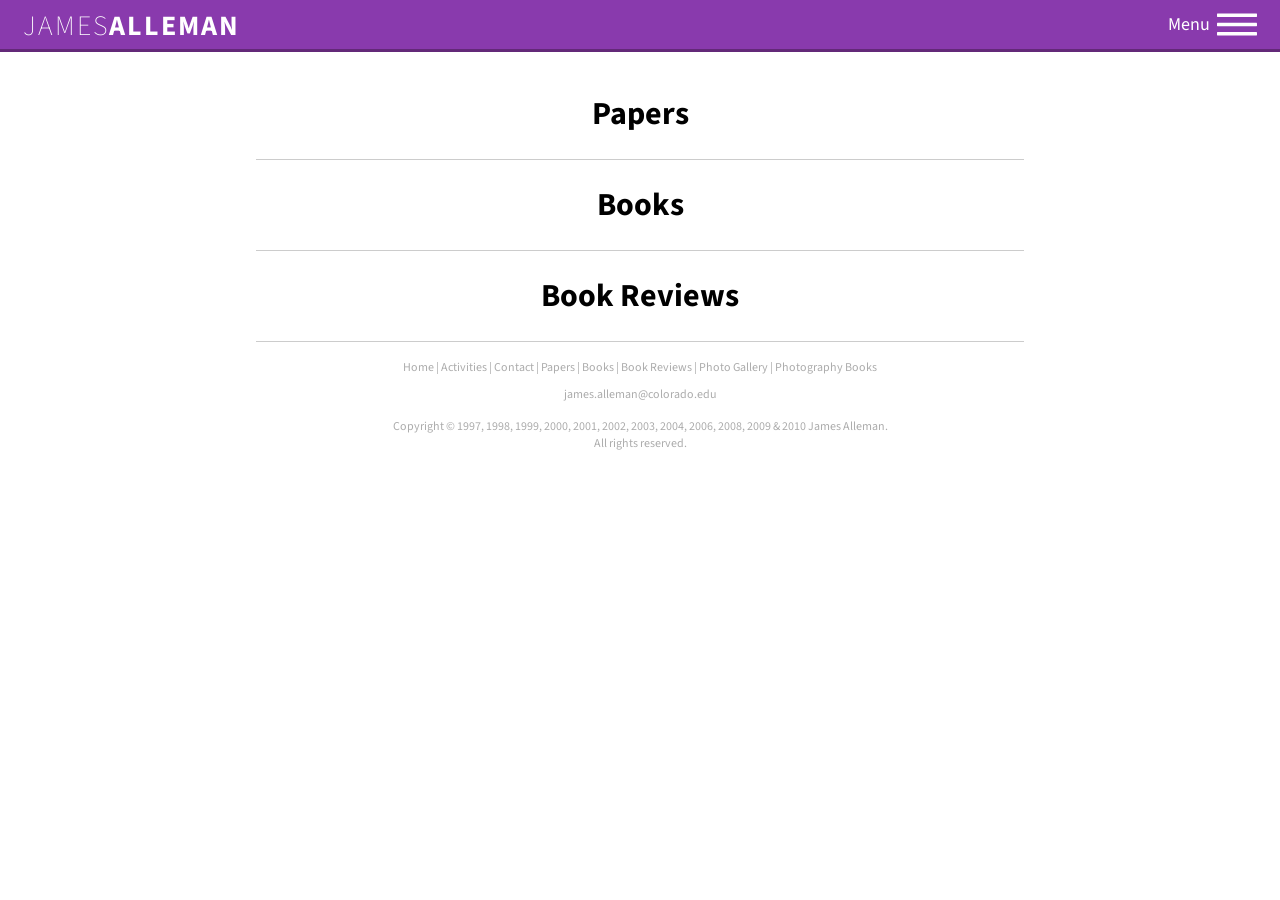
==== publications.html @ b85a3ab4 "add some responsive features" ====
<!DOCTYPE html>
<!--[if lt IE 7]>      <html class="no-js lt-ie9 lt-ie8 lt-ie7"> <![endif]-->
<!--[if IE 7]>         <html class="no-js lt-ie9 lt-ie8"> <![endif]-->
<!--[if IE 8]>         <html class="no-js lt-ie9"> <![endif]-->
<!--[if gt IE 8]><!--> <html class="no-js"> <!--<![endif]-->
  <head>
    <meta charset="utf-8">
    <meta http-equiv="X-UA-Compatible" content="IE=edge">
    <title>James Alleman</title>
    <meta name="description" content="">
    <meta name="viewport" content="width=device-width, initial-scale=1">

    <link href='http://fonts.googleapis.com/css?family=Source+Sans+Pro:400,200,700,300,300italic' rel='stylesheet' type='text/css'>

    <!-- <link rel="stylesheet" href="css/bootstrap.min.css"> -->
    <link rel="stylesheet" href="css/normalize.css">
    <link rel="stylesheet" href="css/pushy.css">
    <link rel="stylesheet" href="main.css">

    <script src="js/vendor/modernizr-2.6.2-respond-1.1.0.min.js"></script>
  </head>
  <body>
    <!-- START PUSHY NAV -->
    <nav class="pushy pushy-right">
      <ul>
        <li><a href="index.html">Home</a></li>
        <li><a href="index.html#activities">Activities</a></li>
        <li><a href="index.html#contact">Contact</a></li>
        <p class="pushy__title">Publications</p>
        <li><a href="publications.html">Papers</a></li>
        <li><a href="publications.html#books">Books</a></li>
        <li><a href="publications.html#book-reviews">Book Reviews</a></li>
        <p class="pushy__title">Photography</p>
        <li><a href="photography.html">Gallery</a></li>
        <li><a href="photography.html#photography-books">Books</a></li>
      </ul>
    </nav>
    <!-- Site Overlay -->
    <div class="site-overlay"></div>
    <!-- Main Content -->
    <div id="container">
      <!-- Menu Button -->
      <div class="menu-btn">
        <div id="menu-open">
          <span class="open-close"><img class="hamburger" src="img/hamburger.svg"></span><span class="menu-text">Menu</span>
        </div>
      </div>

      <a href="index.html">
        <div class="logo">James<span>Alleman</span></div>
      </a>
    <!-- END PUSHY NAV -->

      <!-- START MAIN CONTENT -->
      <main role="main">

        <h1>Papers</h1>

        <hr>
        <h1><a name="books">Books</a></h1>

        <hr>
        <h1><a name="book-reviews">Book Reviews</a></h1>

        <hr id="last-hr">

      </main>
      <!-- END MAIN CONTENT -->

      <footer>
        <hr id="footer-hr">
        <ul>
          <li><a href="index.html">Home</a></li>
          <li><a href="index.html#activities">Activities</a></li>
          <li><a href="index.html#contact">Contact</a></li>
          <li><a href="publications.html">Papers</a></li>
          <li><a href="publications.html#books">Books</a></li>
          <li><a href="publications.html#book-reviews">Book Reviews</a></li>
          <li><a href="photography.html">Photo Gallery</a></li>
          <li><a href="photography.html#photography-books">Photography Books</a></li>
        </ul>
        <a id="footer-email" href='ma&#105;&#108;&#116;&#111;&#58;j%61m&#37;65s%2E%&#54;1lle%&#54;Da&#110;&#64;%63o%6&#67;orad&#37;6F&#37;&#50;Eed&#117;'>j&#97;mes&#46;allem&#97;n&#64;&#99;&#111;l&#111;ra&#100;o&#46;ed&#117;</a>
        <p>Copyright © 1997, 1998, 1999, 2000, 2001, 2002, 2003, 2004, 2006, 2008, 2009 & 2010
        James Alleman.<br>All rights reserved.</p>
      </footer>

    </div>


    <script src="//ajax.googleapis.com/ajax/libs/jquery/1.10.2/jquery.min.js"></script>
    <script>window.jQuery || document.write('<script src="js/vendor/jquery-1.10.2.min.js"><\/script>')</script>

    <script src="js/vendor/bootstrap.min.js"></script>
    <script src="js/vendor/pushy.min.js"></script>


    <script src="js/main.js"></script>
  </body>
</html>
---- css/pushy.css ----
/*! Pushy - v0.9.2 - 2014-9-13
* Pushy is a responsive off-canvas navigation menu using CSS transforms & transitions.
* https://github.com/christophery/pushy/
* by Christopher Yee */

/* Menu Appearance */

.pushy{
    position: fixed;
    width: 200px;
    height: 100%;
    top: 0;
    right: 0;
    z-index: 9999;
    background: #333332;
    font-size: 0.9em;
    font-weight: bold;
    -webkit-box-shadow: inset 5px 0 3px -4px rgba(0, 0, 0, .7);
    -moz-box-shadow: inset 5px 0 3px -4px rgba(0, 0, 0, .7);
    box-shadow: inset 5px 0 3px -4px rgba(0, 0, 0, .7);
    overflow: auto;
    -webkit-overflow-scrolling: touch; /* enables momentum scrolling in iOS overflow elements */
}

.pushy a{
    display: block;
    color: #b3b3b1;
    padding: 15px 30px;
    border-bottom: 1px solid rgba(0, 0, 0, .1);
    border-top: 1px solid rgba(255, 255, 255, .1);
    text-decoration: none;
}

.pushy a:hover{
    background: #00b4ff;
    color: #FFF;
}

/* Menu Movement */

.pushy-right{
    -webkit-transform: translate3d(200px,0,0);
    -moz-transform: translate3d(200px,0,0);
    -ms-transform: translate3d(200px,0,0);
    -o-transform: translate3d(200px,0,0);
    transform: translate3d(200px,0,0);
}

.pushy-open{
    -webkit-transform: translate3d(0,0,0);
    -moz-transform: translate3d(0,0,0);
    -ms-transform: translate3d(0,0,0);
    -o-transform: translate3d(0,0,0);
    transform: translate3d(0,0,0);
}

.container-push, .push-push{
    -webkit-transform: translate3d(-200px,0,0);
    -moz-transform: translate3d(-200px,0,0);
    -ms-transform: translate3d(-200px,0,0);
    -o-transform: translate3d(-200px,0,0);
    transform: translate3d(-200px,0,0);
}

/* Menu Transitions */

.pushy, #container, .push{
    -webkit-transition: -webkit-transform .2s cubic-bezier(.16, .68, .43, .99);
    -moz-transition: -moz-transform .2s cubic-bezier(.16, .68, .43, .99);
    -o-transition: -o-transform .2s cubic-bezier(.16, .68, .43, .99);
    transition: transform .2s cubic-bezier(.16, .68, .43, .99);
}

/* Site Overlay */

.site-overlay{
    display: none;
}

.pushy-active .site-overlay{
    display: block;
    position: fixed;
    top: 0;
    right: 0;
    bottom: 0;
    left: 0;
    z-index: 9998;
    background-color: rgba(0,0,0,0.5);
    -webkit-animation: fade 500ms;
    -moz-animation: fade 500ms;
    -o-animation: fade 500ms;
    animation: fade 500ms;
}

@keyframes fade{
    0%   { opacity: 0; }
    100% { opacity: 1; }
}

@-moz-keyframes fade{
    0%   { opacity: 0; }
    100% { opacity: 1; }
}

@-webkit-keyframes fade{
    0%   { opacity: 0; }
    100% { opacity: 1; }
}

@-o-keyframes fade{
    0%   { opacity: 0; }
    100% { opacity: 1; }
}

/* Example Media Query */

@media screen and (max-width: 768px){
    .pushy{
        font-size: 1.0em;
    }
}
---- main.css ----
html, body {
  overflow-x: hidden;
  height: 100%;
  padding: 0;
  margin: 0;
  font-family: 'Source Sans Pro', sans-serif;
}
main {
  padding-top: 70px;
}

/*===============NAVIGATION START*/

.slideout-menu {
  position: fixed;
  left: 0;
  top: 0;
  bottom: 0;
  right: 0;
  z-index: 0;
  width: 256px;
  overflow-y: auto;
  -webkit-overflow-scrolling: touch;
  display: none;
}

.slideout-panel {
  position: relative;
  z-index: 1;
}

.slideout-open,
.slideout-open body,
.slideout-open .slideout-panel {
  overflow: hidden;
}

.slideout-open .slideout-menu {
  display: block;
}

.hamburger {
  top: 0;
  right: 0;
  float: right;
  padding: 10px 20px;
  width: 40px;
  cursor: pointer;
  margin: 3px;
}

.pushy__title {
  color: #5d5d5d;
  font-weight: 400;
}

.pushy {
  background: #fff;
}

.pushy a {
  color: #000;
  font-weight: 400;
}

.pushy a:hover {
  background: #8330a9;
}

.menu-btn {
  width: 100%;
  opacity: 0.95;
  position: fixed;
  color: white;
  font-size: 18px;
  /* opacity: 0.9; */
  border-bottom: 3px solid #5B1E71;
  background: #8330a9;
  z-index: 999999;
}

.menu-text {
  right: 0;
  display: inline-block;
  position: fixed;
  cursor: pointer;
  margin: 12px 70px 0 0;
}

.logo {
  position: fixed;
  left: 0;
  color: white;
  font-size: 28px;
  letter-spacing: 2px;
  margin: 6px 17px 0px 23px;
  z-index: 9999999;
  font-weight: 200;
  text-transform: uppercase;
}

.logo span {
  font-weight: 700;
}

#menu-open:hover {
  opacity: 0.8;
}

/*===============NAVIGATION END*/

/*===============MAIN CONTENT START*/
main {
  width: 100%;
  margin: auto;
}
main p {
  font-weight: 300;
  font-size: 16px;
  padding: 0 20px;
}
main a {
  text-decoration: none;
  color: #8330a9;
  font-weight: 400;
}
main a:hover {
  text-decoration: underline;
}
#alleman-sketch {
  display: block;
  margin: auto;
  padding: 30px 0px 30px 0px;
}

h1 {
  text-align: center;
}

h1 a {
  text-decoration: none;
  color: #000;
  font-weight: 700;
}
h1 a:hover {
  text-decoration: none;
  color: #000;
}

main ul#home-links {
  list-style-type: none;
  padding: 0;
  text-align: center;
}

main ul#home-links li {
  display: inline-block;
  color: #8330a9;
  font-weight: 300;
  font-size: 14px;
  padding: 10px 0;
}

main ul#home-links li a {
  text-decoration: none;
}

main ul#home-links li a:hover {
  text-decoration: underline;
}

#image-links {
  display: none;
}

main #hr2 {
  display: none;
}

main #last-hr {
  display: none;
}

ul#activities-list {
  list-style-type: none;
  text-align: center;
  padding: 0;
}

ul#contact-list {
  list-style-type: none;
  text-align: center;
  padding: 0;
}

/*===============MAIN CONTENT END*/

/*===============FOOTER START*/
footer {

  /*background-color: #E4E4E4;*/
  width: 100%;
}

footer p {
  font-size: 12px;
  color: #acacac;
  padding: 15px;
  margin: 0;
  text-align: center;
}

hr {
  display: block; height: 1px;
  border: 0;
  border-top: 1px solid #ccc;
  margin: 1em 0;
  padding: 0;
}

footer ul {
  list-style-type: none;
  margin: auto;
  text-align: center;
  padding: 0;
  font-size: 12px;
}
footer ul li {
  display: block;

}
footer a {
  font-size: 12px;
  text-decoration: none;
  color: #acacac;
}
footer a:hover {
  text-decoration: underline;
  color: #000;
}

footer a#footer-email {
  display: block;
  text-align: center;
  padding-top: 10px;
}
/*===============FOOTER END*/





/*===============MEDIA QUERIES*/
@media screen and (min-width: 650px) {
  main {
    width: 75%;
  }
  hr#last-hr {
    display: block;
  }
  hr#footer-hr {
    display: none;
  }
  footer ul li {
    display: inline-block;
  }
  footer ul li::after {
    content: " | ";
    color: #acacac;
  }
  footer ul li:last-child::after {
    content: none;
  }

}

@media screen and (min-width: 750px) {
  /*SADIE HOVER EFFECT*/
  main #hr2 {
    display: block;
  }
  #image-links {
    width: 100%;
    display: inline-block;
    position: relative;
    z-index: 1;
    /* margin: auto; */
    text-align: center;
  }
  /*#image-links img {
    opacity: 0.4;
  }
  #image-links img:hover {
    opacity: 1;
  }*/
  #image-links figure {
    position: relative;
    display: inline-block;
    /* float: left; */
    overflow: hidden;
    text-align: center;
    margin: 15px 1%;
    /* min-width: 320px; */
    /* max-width: 350px; */
    max-height: 350px;
    width: 30%;
    height: 300px;
    /* background: #3085a3; */
    text-align: center;
    cursor: pointer;
    z-index: 1;
  }


  figure.effect-sadie figcaption::before {
    position: absolute;
    top: 0;
    left: 0;
    width: 100%;
    height: 100%;
    background: linear-gradient(to bottom, rgba(72,76,97,0) 0%, rgba(91, 30, 113, 1) 120%);
    content: '';
    opacity: 0;
    transform: translate3d(0,50%,0);
  }

  figure.effect-sadie h2 {
    position: absolute;
    top: 50%;
    left: 0;
    width: 100%;
    color: #484c61;
    transition: transform 0.35s, color 0.35s;
    transform: translate3d(0,-50%,0);
  }

  figure.effect-sadie figcaption::before,
  figure.effect-sadie p {
    transition: opacity 0.35s, transform 0.35s;
  }

  figure.effect-sadie p {
    position: absolute;
    bottom: 0;
    left: 0;
    padding-bottom: 20px;
    text-align: center;
    width: 100%;
    opacity: 0;
    transform: translate3d(0,10px,0);
  }

  figure.effect-sadie:hover h2 {
    color: #fff;
    transform: translate3d(0,-50%,0) translate3d(0,-40px,0);
  }

  figure.effect-sadie:hover figcaption::before ,
  figure.effect-sadie:hover p {
    opacity: 1;
    transform: translate3d(0,0,0);
  }
}

@media screen and (min-width: 850px) {
  main {
    width: 65%;
  }
}

@media screen and (min-width: 1000px) {
  main {
    width: 60%;
  }
}

@media screen and (max-width: 800px) {
  .menu-text {
    display: none;
  }
}
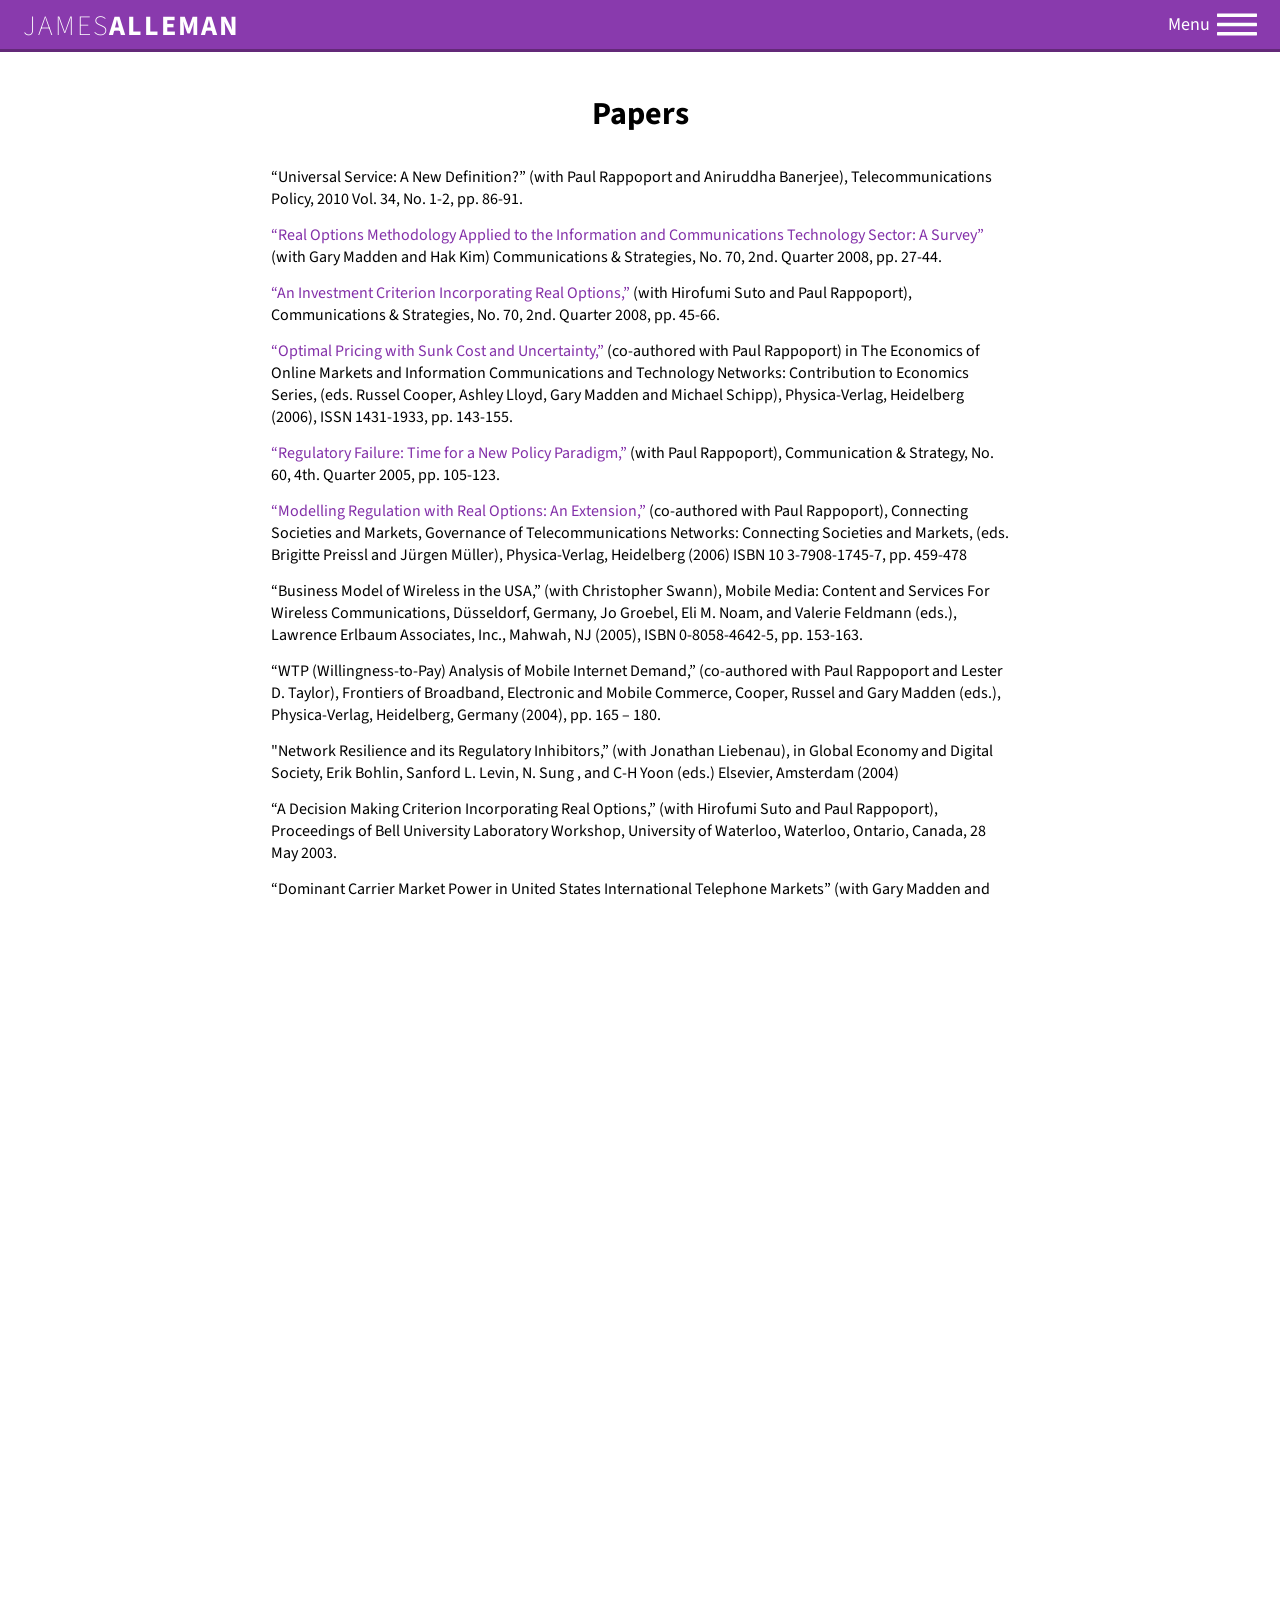
==== commit 2d505190: "add to 'papers' section" ====
--- a/publications.html
+++ b/publications.html
@@ -54,7 +54,53 @@
       <!-- START MAIN CONTENT -->
       <main role="main">
 
+        <!-- papers -->
         <h1>Papers</h1>
+        <ul class="publications-content">
+          <li>“Universal Service: A New Definition?” (with Paul Rappoport and Aniruddha Banerjee), Telecommunications Policy, 2010 Vol. 34, No. 1-2, pp.  86-91.</li>
+
+          <li><a href="http://papers.ssrn.com/sol3/papers.cfm?abstract_id=1354094" target="_blank">“Real Options Methodology Applied to the Information and Communications Technology Sector: A Survey”</a> (with Gary Madden and Hak Kim) Communications & Strategies, No. 70, 2nd. Quarter 2008, pp. 27-44.</li>
+
+          <li><a href="http://papers.ssrn.com/sol3/papers.cfm?abstract_id=1354570" target="_blank">“An Investment Criterion Incorporating Real Options,”</a> (with Hirofumi Suto and Paul Rappoport), Communications & Strategies, No. 70, 2nd. Quarter 2008, pp. 45-66.</li>
+
+          <li><a href="img/optimal-pricing.pdf" target="_blank">“Optimal Pricing with Sunk Cost and Uncertainty,”</a> (co-authored with Paul Rappoport) in The Economics of Online Markets and Information Communications and Technology Networks:  Contribution to Economics Series, (eds. Russel Cooper, Ashley Lloyd, Gary Madden and Michael Schipp), Physica-Verlag, Heidelberg (2006), ISSN 1431-1933, pp. 143-155.</li>
+
+          <li><a href="img/regulatory-failure.pdf" target="_blank">“Regulatory Failure: Time for a New Policy Paradigm,”</a> (with Paul Rappoport), Communication & Strategy, No.  60, 4th.  Quarter 2005, pp.  105-123.</li>
+
+          <li><a href="http://link.springer.com/chapter/10.1007%2F3-7908-1746-5_24" target="_blank">“Modelling Regulation with Real Options:  An Extension,”</a> (co-authored with Paul Rappoport), Connecting Societies and Markets, Governance of Telecommunications Networks:  Connecting Societies and Markets, (eds. Brigitte Preissl and Jürgen Müller), Physica-Verlag, Heidelberg (2006) ISBN 10 3-7908-1745-7, pp. 459-478</li>
+
+          <li>“Business Model of Wireless in the USA,” (with Christopher Swann), Mobile Media: Content and Services For Wireless Communications, Düsseldorf, Germany, Jo Groebel, Eli M. Noam, and Valerie Feldmann (eds.), Lawrence Erlbaum Associates, Inc., Mahwah, NJ (2005), ISBN 0-8058-4642-5, pp. 153-163.</li>
+
+          <li>“WTP (Willingness-to-Pay) Analysis of Mobile Internet Demand,” (co-authored with Paul Rappoport and Lester D.  Taylor), Frontiers of Broadband, Electronic and Mobile Commerce, Cooper, Russel and Gary Madden (eds.), Physica-Verlag, Heidelberg, Germany (2004), pp.  165 – 180.</li>
+
+          <li>"Network Resilience and its Regulatory Inhibitors,” (with Jonathan Liebenau), in Global Economy and Digital Society, Erik Bohlin, Sanford L.  Levin, N.  Sung , and C-H Yoon (eds.) Elsevier, Amsterdam (2004)</li>
+
+          <li>“A Decision Making Criterion Incorporating Real Options,” (with Hirofumi Suto and Paul Rappoport), Proceedings of Bell University Laboratory Workshop, University of Waterloo, Waterloo, Ontario, Canada, 28 May 2003.</li>
+
+          <li>“Dominant Carrier Market Power in United States International Telephone Markets” (with Gary Madden and Scott Savage), Applied Economics, volume 35, April 2003, pp.  665-73.</li>
+
+         <li>“The Internet and the Demand for News:  Macro- and Microevidence,” (with Paul Rappoport) Crisis Communications: Lesson from September 11, A.  Michael Noll (ed.), Rowman & Littlefield Publishers, Inc., New York (2004), pp.  151-166.</li>
+
+          <li><a href="img/Modelling_Regulatory_Distortions_with_Real_Options.pdf" target="_blank">Modelling Regulatory Distortions with Real Options</a><br>Engineering Economics, Vol.  47, no.4, December 2002.</li>
+
+          <li>Real Options, Real Opportunities , 90-Day Plan , Financial Plan , Optimize, January 2002.</li>
+
+          <li><a href="img/Sprint--GTE's_Lost_Opportunity.pdf" target="_blank">Sprint -- GTE's Lost Opportunity</a> , The International Handbook of Telecommunications Economics Volume III , Madden, Gary (ed.), Edward Elgar Publishers, Cheltenham, UK 2002.</li>
+
+          <li><a href="img/Forecasting_the_Demand_for_Internet_Services.pdf" target="_blank">Forecasting the Demand for Internet Services</a> , The International Handbook of Telecommunications Economics Volume II , Madden, Gary (ed.), Edward Elgar Publishers, Cheltenham, UK 2002</li>
+
+          <li><a href="img/Universal_Service__A_Policy_Survey_Review_and_Critique.pdf" target="_blank">Universal Service: A Policy Survey, Review and Critique</a>, The International Handbook of Telecommunications Economics Volume I, Madden, Gary (ed.), Edward Elgar Publishers, Cheltenham, UK 2002.</li>
+
+          <li><a href="img/A_New_View_of_Telecommunications_Economics_Telecommunications_Policy.pdf" target="_blank">A New View of Telecommunications Economics</a>, Telecommunications Policy, January 2002.</li>
+
+          <li><a href="img/Trade_Imbalance_in_International_Message_Telephone_Service.pdf" target="_blank">Trade Imbalances in International Message Telephone Service</a>, Applied Economics, 2000.</li>
+
+          <li><a href="img/Poverty_of_Cost_Models.pdf" target="_blank">Poverty of Cost Models</a>, the Wealth of Real Options (In The New Investment Theory of Real Options and its Implications for Telecommunications Economics). Regulatory Economics Series, Kluwer Academic Publishers (1999). Alleman and Noam (eds.)</li>
+
+          <li><a href="img/Universal_Service_The_Poverty_of_Policy.pdf" target="_blank">Universal Service: The Poverty of Policy</a>, University of Colorado Law Review, volume 71, number 4, fall 2000.</li>
+
+          <li><a href="img/International_Settlements.pdf" target="_blank">International Settlements: An Analysis of Rates</a> (Communications & Strategies , Issue 30, IDATE, Montpellier, France 2nd.  Quarter, 1998.)</li>
+        </ul>
 
         <hr>
         <h1><a name="books">Books</a></h1>
--- a/main.css
+++ b/main.css
@@ -147,6 +147,7 @@
   color: #000;
 }
 
+
 main ul#home-links {
   list-style-type: none;
   padding: 0;
@@ -187,6 +188,10 @@
   padding: 0;
 }
 
+ul#activities-list li{
+  padding: 7px 0;
+}
+
 ul#contact-list {
   list-style-type: none;
   text-align: center;
@@ -194,6 +199,19 @@
 }
 
 /*===============MAIN CONTENT END*/
+
+/*===============PUBLICATIONS START*/
+
+.publications-content {
+  padding: 0 15px;
+  list-style-type: none;
+}
+
+.publications-content li {
+  padding: 7px 0;
+}
+
+/*===============PUBLICATIONS END*/
 
 /*===============FOOTER START*/
 footer {
@@ -245,7 +263,6 @@
   padding-top: 10px;
 }
 /*===============FOOTER END*/
-
 
 
 
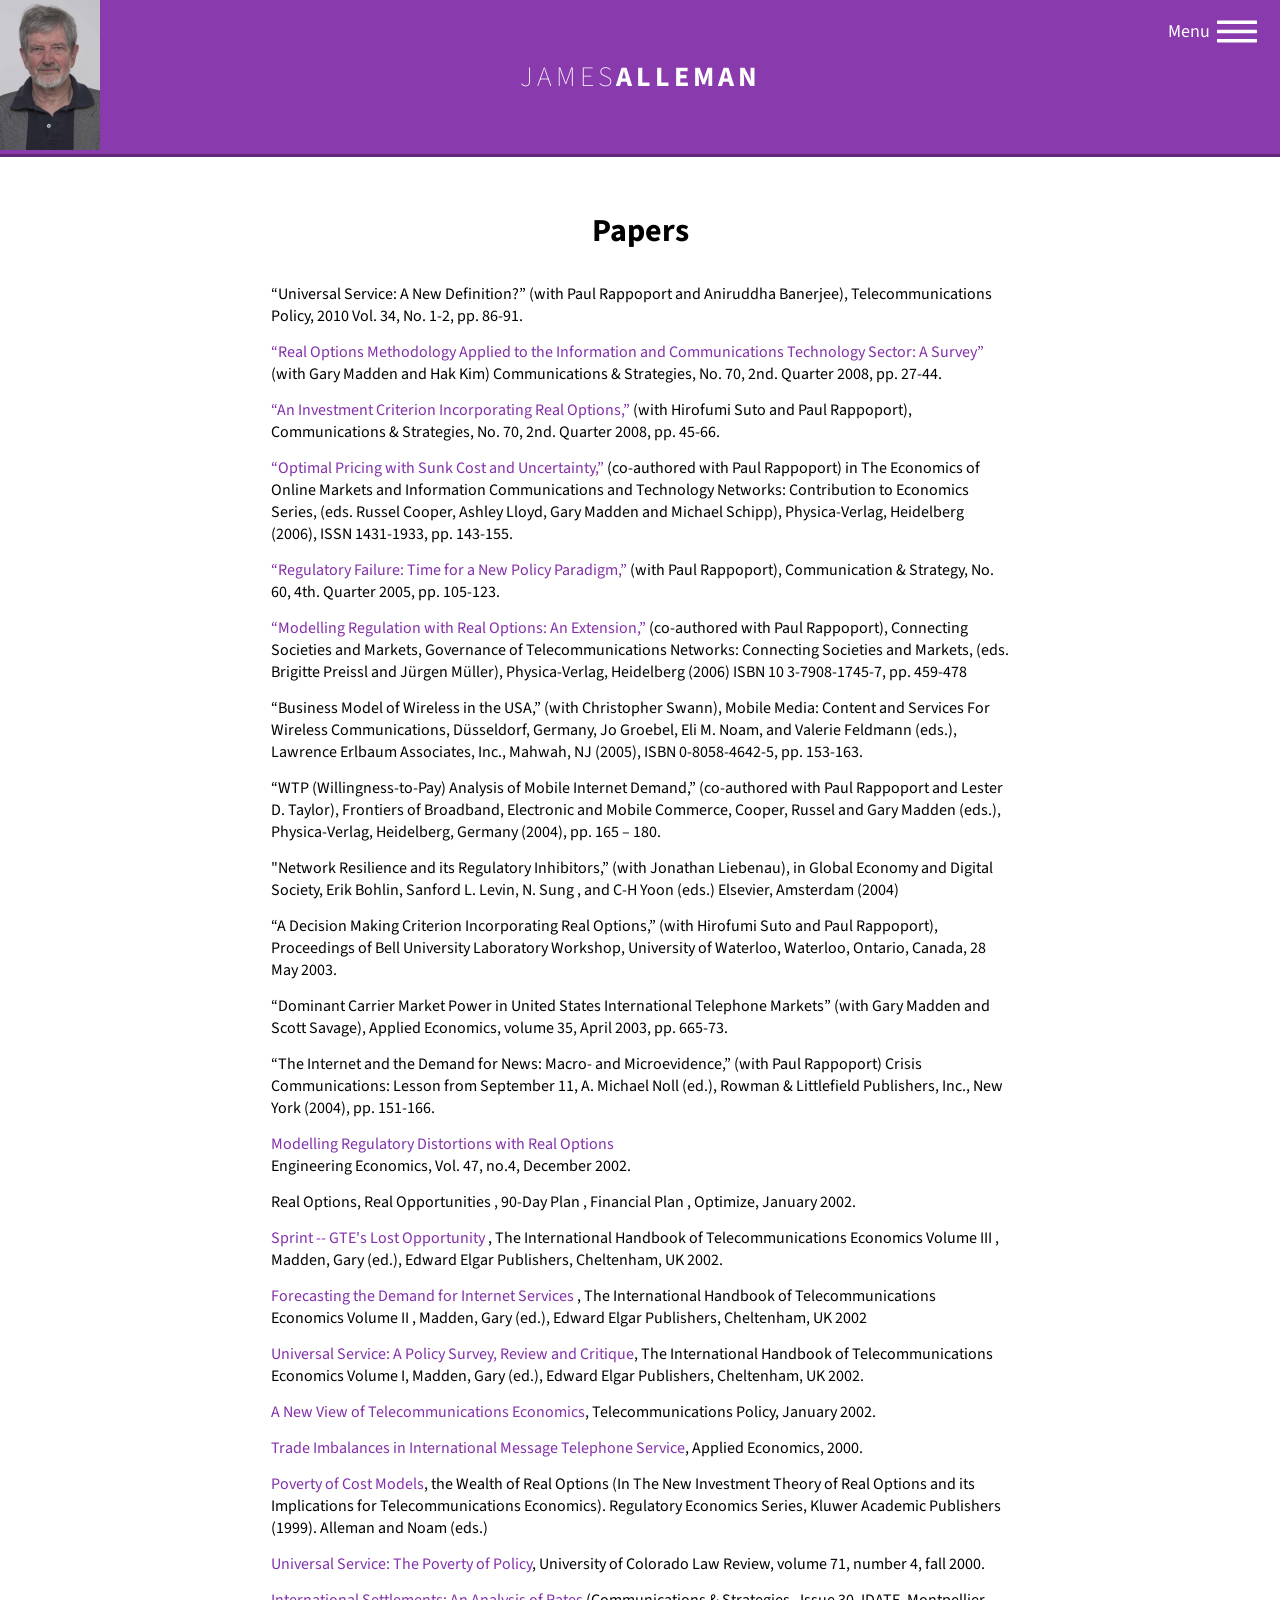
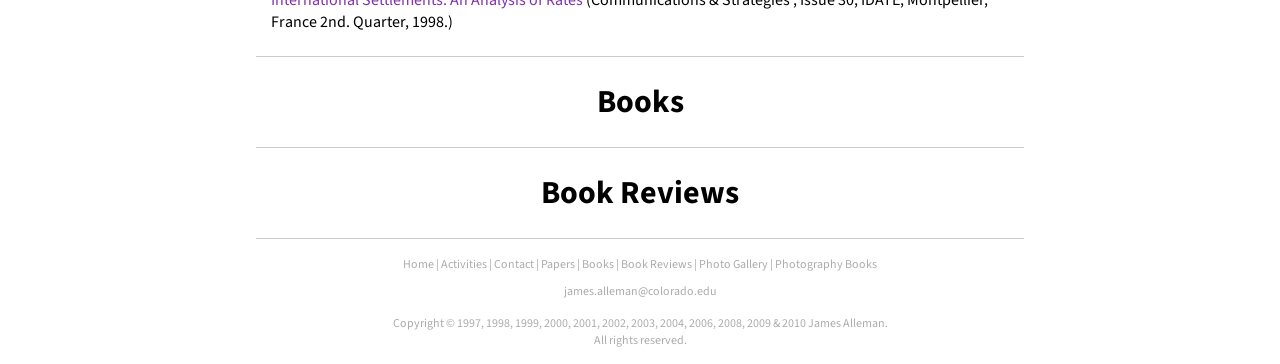
==== commit 613054fe: "add new picture to nav bar and make responsive" ====
--- a/publications.html
+++ b/publications.html
@@ -41,14 +41,17 @@
     <div id="container">
       <!-- Menu Button -->
       <div class="menu-btn">
+
+        <img id="alleman" src="img/j-a.jpg" alt="James Alleman">
+
+        <a href="index.html">
+          <div class="logo">James<span>Alleman</span></div>
+        </a>
+
         <div id="menu-open">
           <span class="open-close"><img class="hamburger" src="img/hamburger.svg"></span><span class="menu-text">Menu</span>
         </div>
       </div>
-
-      <a href="index.html">
-        <div class="logo">James<span>Alleman</span></div>
-      </a>
     <!-- END PUSHY NAV -->
 
       <!-- START MAIN CONTENT -->
--- a/css/pushy.css
+++ b/css/pushy.css
@@ -18,7 +18,8 @@
     -webkit-box-shadow: inset 5px 0 3px -4px rgba(0, 0, 0, .7);
     -moz-box-shadow: inset 5px 0 3px -4px rgba(0, 0, 0, .7);
     box-shadow: inset 5px 0 3px -4px rgba(0, 0, 0, .7);
-    overflow: auto;
+    overflow: scroll-x;
+    overflow-x: scroll;
     -webkit-overflow-scrolling: touch; /* enables momentum scrolling in iOS overflow elements */
 }
 
--- a/main.css
+++ b/main.css
@@ -1,15 +1,16 @@
-html, body {
-  overflow-x: hidden;
-  height: 100%;
+body {
   padding: 0;
   margin: 0;
   font-family: 'Source Sans Pro', sans-serif;
 }
 main {
-  padding-top: 70px;
+  padding-top: 30px;
 }
 
 /*===============NAVIGATION START*/
+a {
+  text-decoration: none;
+}
 
 .slideout-menu {
   position: fixed;
@@ -70,7 +71,7 @@
 .menu-btn {
   width: 100%;
   opacity: 0.95;
-  position: fixed;
+  /* position: fixed; */
   color: white;
   font-size: 18px;
   /* opacity: 0.9; */
@@ -82,25 +83,39 @@
 .menu-text {
   right: 0;
   display: inline-block;
-  position: fixed;
+  position: absolute;
   cursor: pointer;
   margin: 12px 70px 0 0;
 }
 
 .logo {
-  position: fixed;
-  left: 0;
+  /*position: fixed; */
+  /* left: 0; */
   color: white;
   font-size: 28px;
-  letter-spacing: 2px;
-  margin: 6px 17px 0px 23px;
+  letter-spacing: 4px;
+  /* margin: 6px 17px 0px 23px; */
   z-index: 9999999;
   font-weight: 200;
   text-transform: uppercase;
+  text-align: center;
+  padding: 57px 0;
+  /* text-decoration: none; */
+  /* border-bottom: none; */
 }
 
 .logo span {
   font-weight: 700;
+}
+
+#menu-open {
+  position: absolute;
+  top: 0;
+  right: 0;
+  margin-top: 7px;
+  /* z-index: 99999999999999999; */
+  /* display: block; */
+  /* width: 190px; */
 }
 
 #menu-open:hover {
@@ -116,7 +131,7 @@
 }
 main p {
   font-weight: 300;
-  font-size: 16px;
+  font-size: 18px;
   padding: 0 20px;
 }
 main a {
@@ -131,6 +146,15 @@
   display: block;
   margin: auto;
   padding: 30px 0px 30px 0px;
+}
+
+#alleman {
+  display: block;
+  position: absolute;
+  width: 99.5px;
+  /* padding: 22px 22px 30px 25px; */
+  left: 0;
+  /* border-radius: 7px; */
 }
 
 h1 {
@@ -262,12 +286,30 @@
   text-align: center;
   padding-top: 10px;
 }
+
+#counter {
+  text-align: center;
+  padding: 7px;
+  margin: auto;
+}
 /*===============FOOTER END*/
 
 
 
 
 /*===============MEDIA QUERIES*/
+@media screen and (max-width: 600px) {
+  #alleman {
+    width: 69px;
+  }
+  .logo {
+    padding: 34px 0;
+  }
+  #menu-open {
+    margin-top: 29px;
+  }
+}
+
 @media screen and (min-width: 650px) {
   main {
     width: 75%;
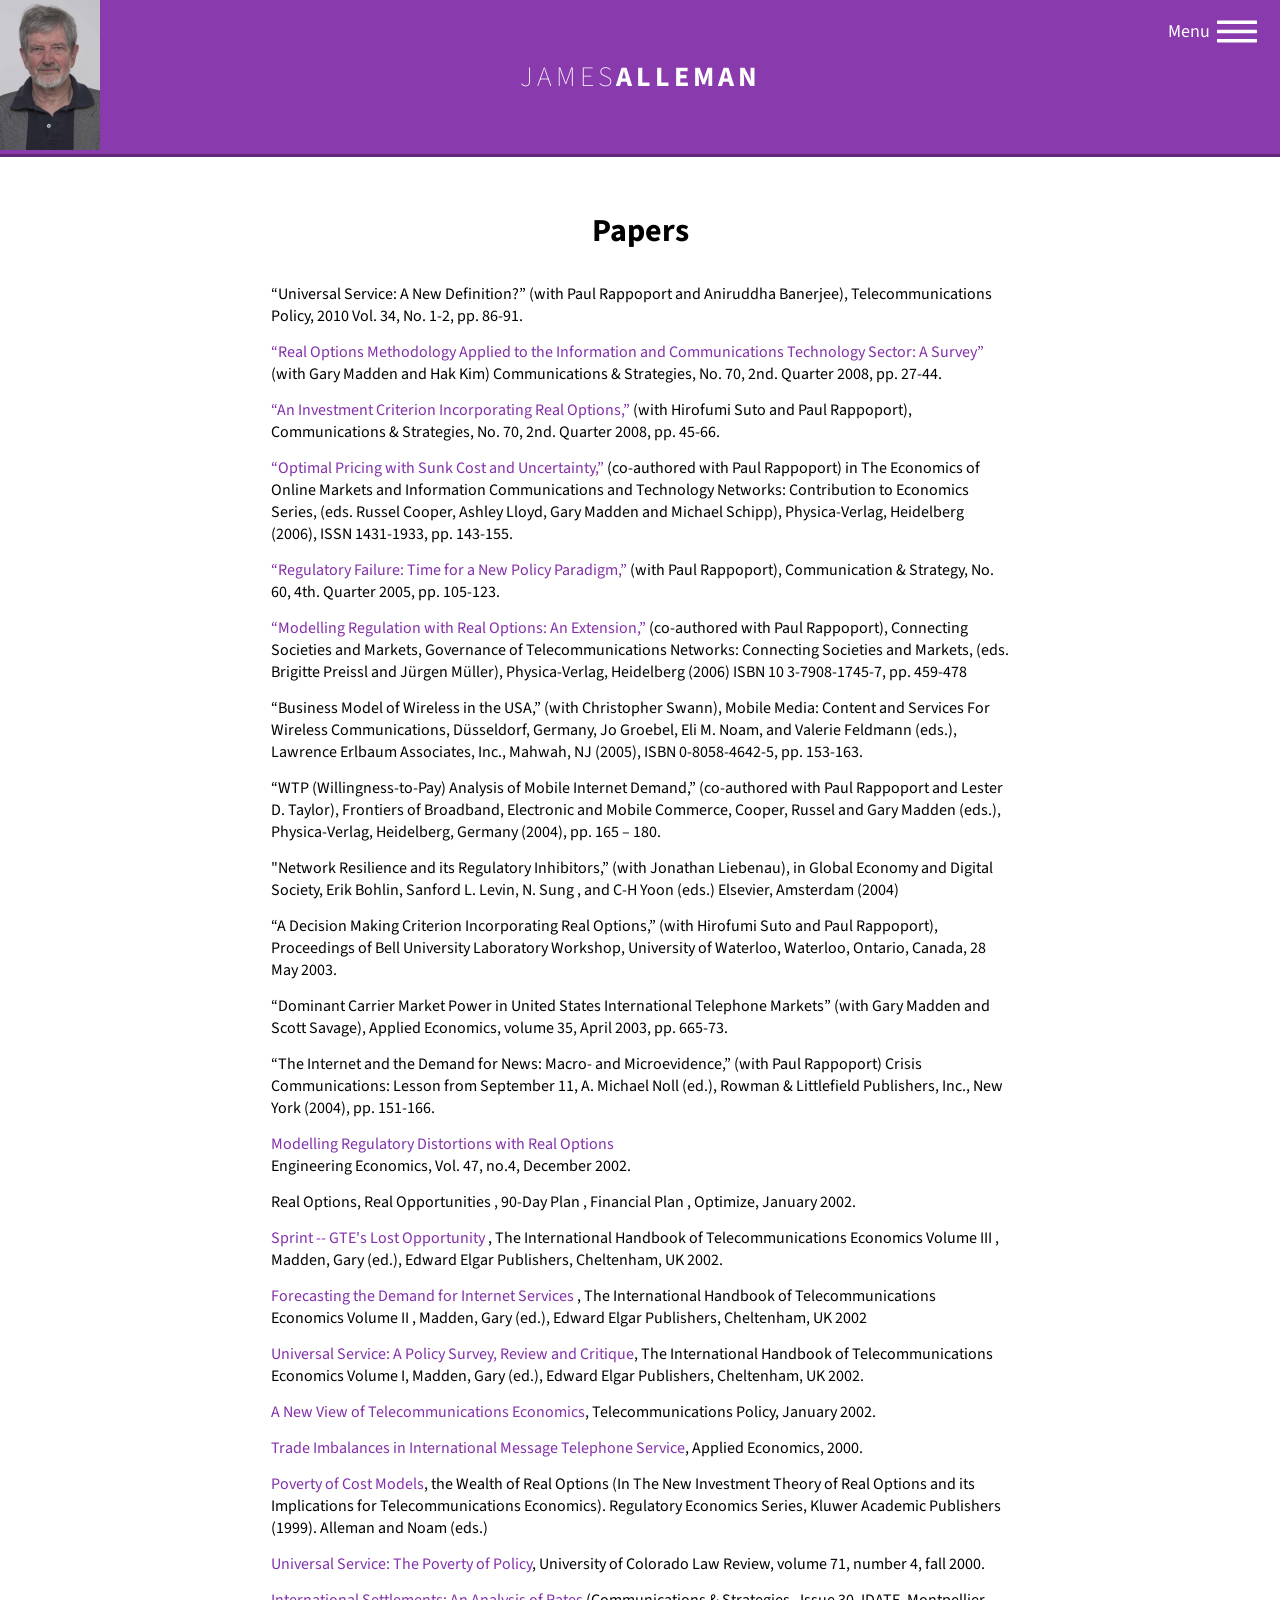
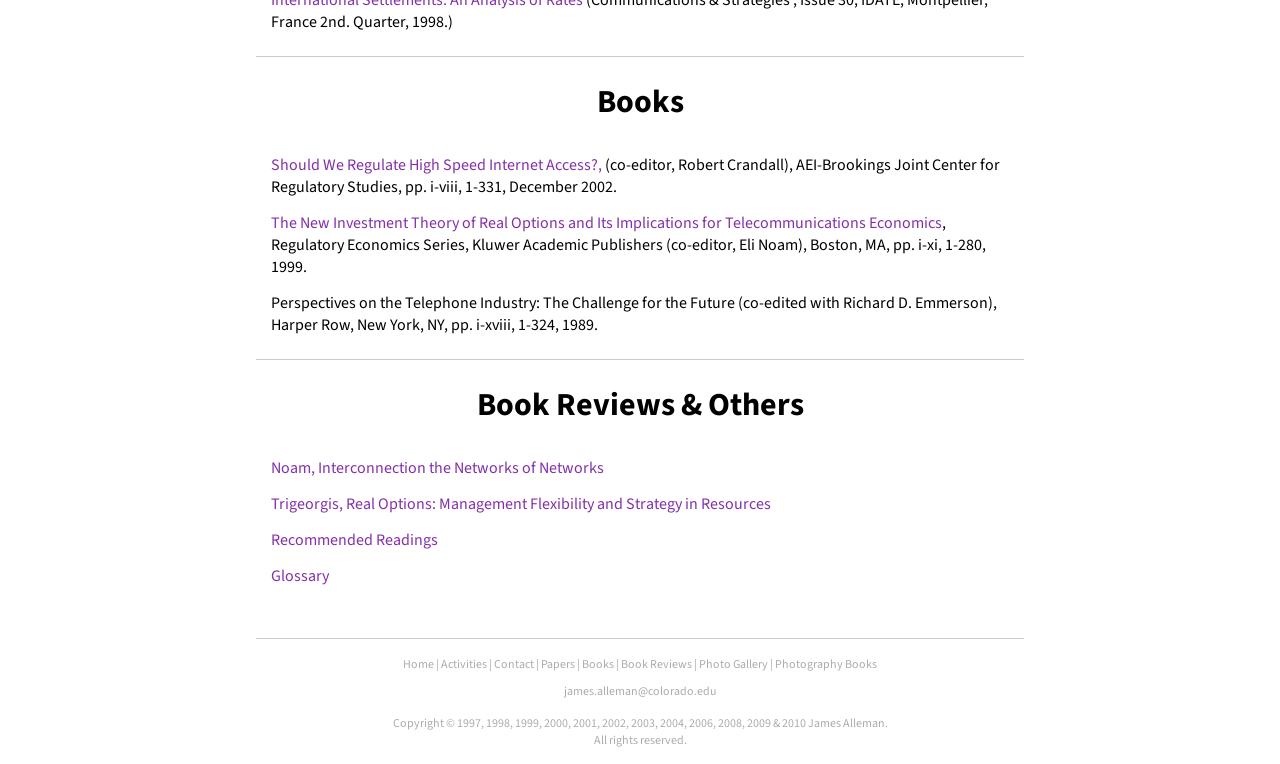
==== commit dc1fed8d: "add books and book reviews section" ====
--- a/publications.html
+++ b/publications.html
@@ -107,9 +107,22 @@
 
         <hr>
         <h1><a name="books">Books</a></h1>
+        <ul class="publications-content">
+          <li><a href="http://www.aei.org/publication/broadband-should-we-regulate-high-speed-internet-access/" target="_blank">Should We Regulate High Speed Internet Access?,</a> (co-editor, Robert Crandall), AEI-Brookings Joint Center for Regulatory Studies, pp. i-viii, 1-331, December 2002.</li>
+          <li><a href="http://link.springer.com/book/10.1007%2Fb102437" target="_blank">The New Investment Theory of Real Options and Its Implications for Telecommunications Economics</a>, Regulatory Economics Series, Kluwer Academic Publishers (co-editor, Eli Noam), Boston, MA, pp. i-xi, 1-280, 1999.</li>
+          <li>Perspectives on the Telephone Industry: The Challenge for the Future (co-edited with Richard D.  Emmerson), Harper Row, New York, NY, pp.  i-xviii, 1-324, 1989.</li>
+        </ul>
 
         <hr>
-        <h1><a name="book-reviews">Book Reviews</a></h1>
+        <h1><a name="book-reviews">Book Reviews & Others</a></h1>
+        <ul class="publications-content">
+          <li><a href="img/Interconnecting the Network of Networks-review.pdf" target="_blank">Noam, Interconnection the Networks of Networks</a></li>
+          <li><a href="img/real-options-review.pdf" target="_blank">Trigeorgis, Real Options: Management Flexibility and Strategy in Resources</a></li>
+          <li><a href="img/readings.jpg" target="_blank">Recommended Readings</a></li>
+          <li><a href="glossary.html" target="_blank">Glossary</a></li>
+          <li><a href="#" target="_blank"></a></li>
+          <li><a href="#" target="_blank"></a></li>
+        </ul>
 
         <hr id="last-hr">
 
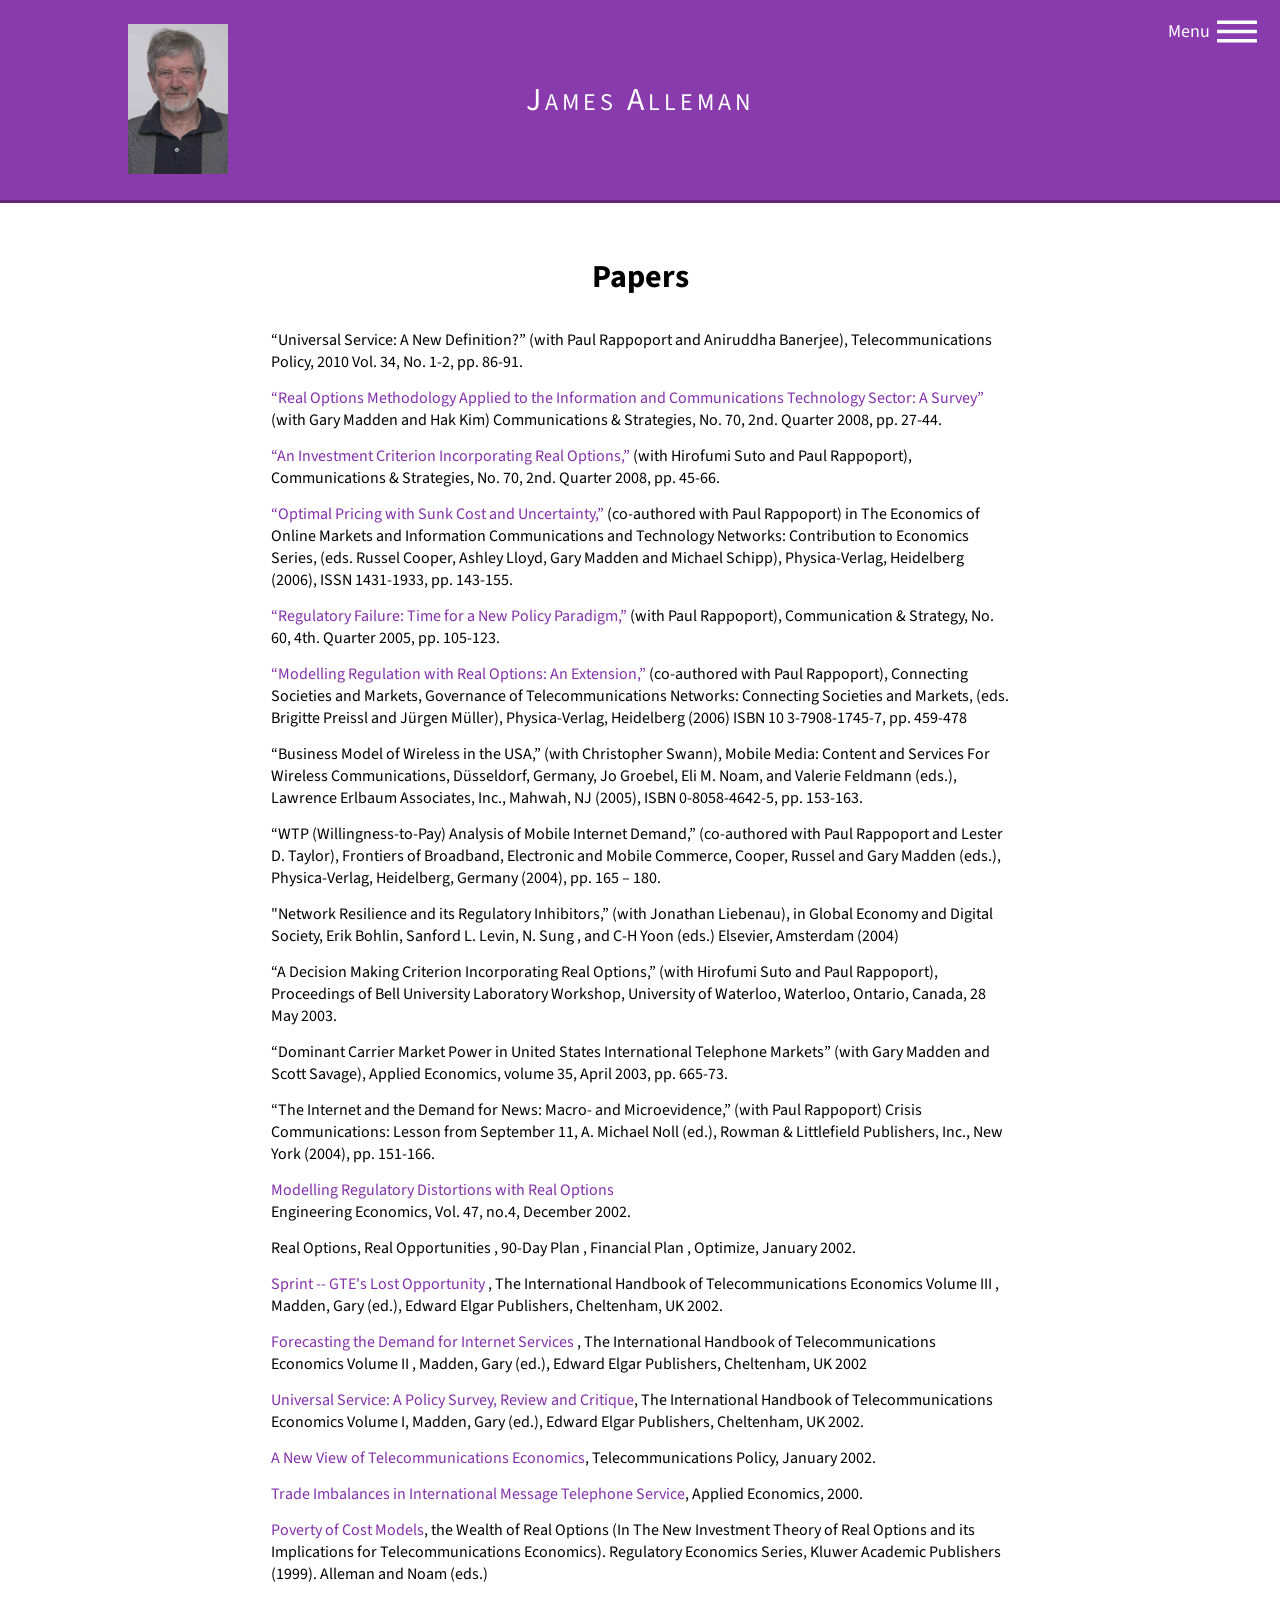
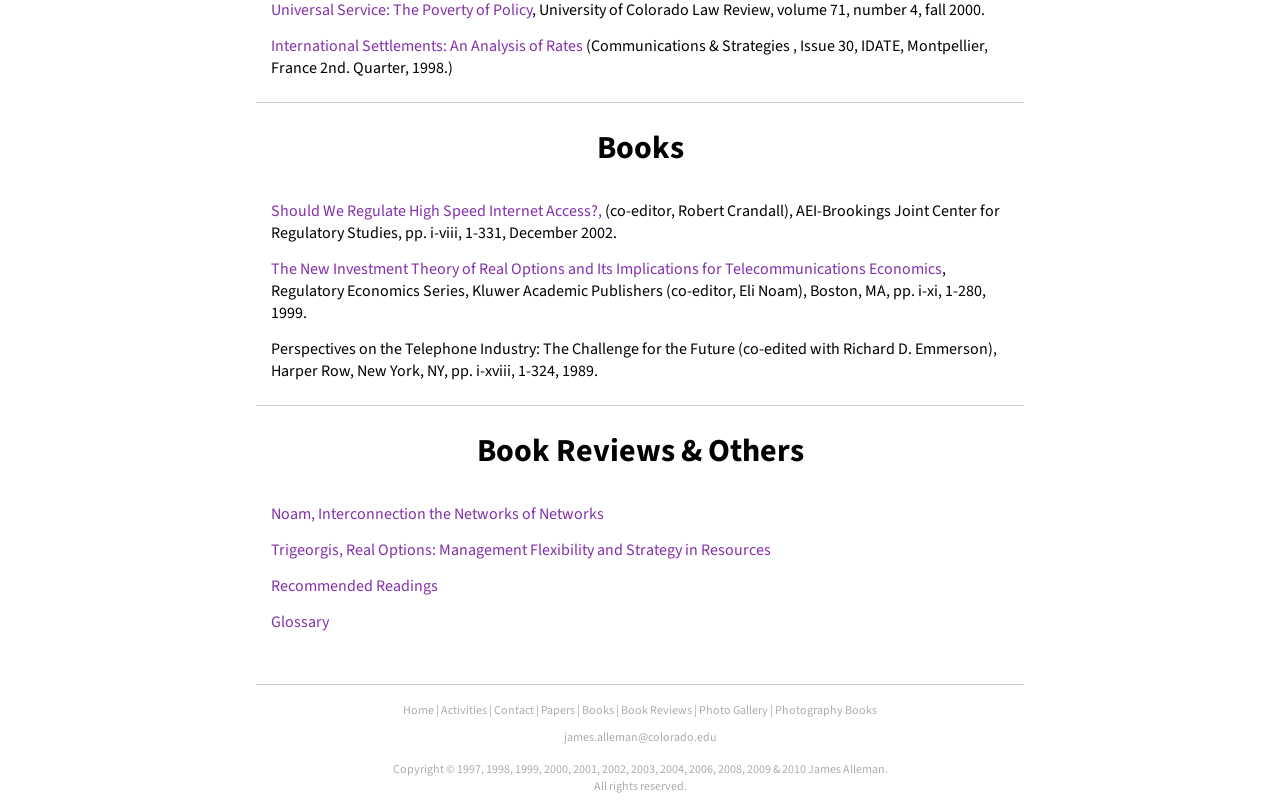
==== commit 2ea310f1: "change around fonts and text alignment, make nav on mobile fixed to top" ====
--- a/publications.html
+++ b/publications.html
@@ -32,7 +32,7 @@
         <li><a href="publications.html#book-reviews">Book Reviews</a></li>
         <p class="pushy__title">Photography</p>
         <li><a href="photography.html">Gallery</a></li>
-        <li><a href="photography.html#photography-books">Books</a></li>
+        <li><a href="http://www.blurb.com/user/JamesAlleman" target="_blank">Books</a></li>
       </ul>
     </nav>
     <!-- Site Overlay -->
@@ -45,7 +45,7 @@
         <img id="alleman" src="img/j-a.jpg" alt="James Alleman">
 
         <a href="index.html">
-          <div class="logo">James<span>Alleman</span></div>
+          <div class="logo">J<span>ames</span> A<span>lleman</span></div>
         </a>
 
         <div id="menu-open">
@@ -139,7 +139,7 @@
           <li><a href="publications.html#books">Books</a></li>
           <li><a href="publications.html#book-reviews">Book Reviews</a></li>
           <li><a href="photography.html">Photo Gallery</a></li>
-          <li><a href="photography.html#photography-books">Photography Books</a></li>
+          <li><a href="http://www.blurb.com/user/JamesAlleman" target="_blank">Photography Books</a></li>
         </ul>
         <a id="footer-email" href='ma&#105;&#108;&#116;&#111;&#58;j%61m&#37;65s%2E%&#54;1lle%&#54;Da&#110;&#64;%63o%6&#67;orad&#37;6F&#37;&#50;Eed&#117;'>j&#97;mes&#46;allem&#97;n&#64;&#99;&#111;l&#111;ra&#100;o&#46;ed&#117;</a>
         <p>Copyright © 1997, 1998, 1999, 2000, 2001, 2002, 2003, 2004, 2006, 2008, 2009 & 2010
--- a/main.css
+++ b/main.css
@@ -92,20 +92,20 @@
   /*position: fixed; */
   /* left: 0; */
   color: white;
-  font-size: 28px;
+  font-size: 32px;
   letter-spacing: 4px;
   /* margin: 6px 17px 0px 23px; */
   z-index: 9999999;
-  font-weight: 200;
+  font-weight: 400;
   text-transform: uppercase;
   text-align: center;
-  padding: 57px 0;
+  padding: 77px 0;
   /* text-decoration: none; */
   /* border-bottom: none; */
 }
 
 .logo span {
-  font-weight: 700;
+  font-size: 24px;
 }
 
 #menu-open {
@@ -153,12 +153,16 @@
   position: absolute;
   width: 99.5px;
   /* padding: 22px 22px 30px 25px; */
-  left: 0;
-  /* border-radius: 7px; */
+  left: 10%;
+  top: 24px;
 }
 
 h1 {
   text-align: center;
+}
+
+h1.heading-left {
+  text-align: left;
 }
 
 h1 a {
@@ -198,6 +202,14 @@
   display: none;
 }
 
+figcaption {
+  font-size: 24px;
+}
+
+figcaption span {
+  font-size: 20px;
+}
+
 main #hr2 {
   display: none;
 }
@@ -206,9 +218,10 @@
   display: none;
 }
 
+
 ul#activities-list {
   list-style-type: none;
-  text-align: center;
+  /*text-align: center;*/
   padding: 0;
 }
 
@@ -218,7 +231,7 @@
 
 ul#contact-list {
   list-style-type: none;
-  text-align: center;
+  /*text-align: center;*/
   padding: 0;
 }
 
@@ -298,15 +311,49 @@
 
 
 /*===============MEDIA QUERIES*/
-@media screen and (max-width: 600px) {
+
+/*@media screen and (max-width: 700px) {
   #alleman {
-    width: 69px;
+    width: 49px;
   }
   .logo {
-    padding: 34px 0;
+    padding: 19px 0;
   }
   #menu-open {
-    margin-top: 29px;
+    margin-top: 13px;
+  }
+}*/
+@media screen and (max-width: 650px) {
+  main {
+    padding-top: 80px;
+  }
+  #alleman {
+    display: none;
+  }
+  .logo {
+    padding: 10px 0 11px 15px;
+    /* padding: 50px; */
+    left: 0;
+    top: 0;
+    text-align: left;
+    position: fixed;
+  }
+  .menu-btn {
+    position: fixed;
+        padding: 29px 0;
+  }
+  #hamburger {
+    position: fixed
+  }
+  #menu-open {
+    margin-top: 6px;
+  }
+  ul#activities-list, ul#contact-list {
+    padding: 0 15px;
+  }
+  h1.heading-left {
+    text-align: left;
+    padding-left: 15px;
   }
 }
 
@@ -338,6 +385,11 @@
   main #hr2 {
     display: block;
   }
+
+  .heading-left {
+    text-align: left
+  }
+
   #image-links {
     width: 100%;
     display: inline-block;
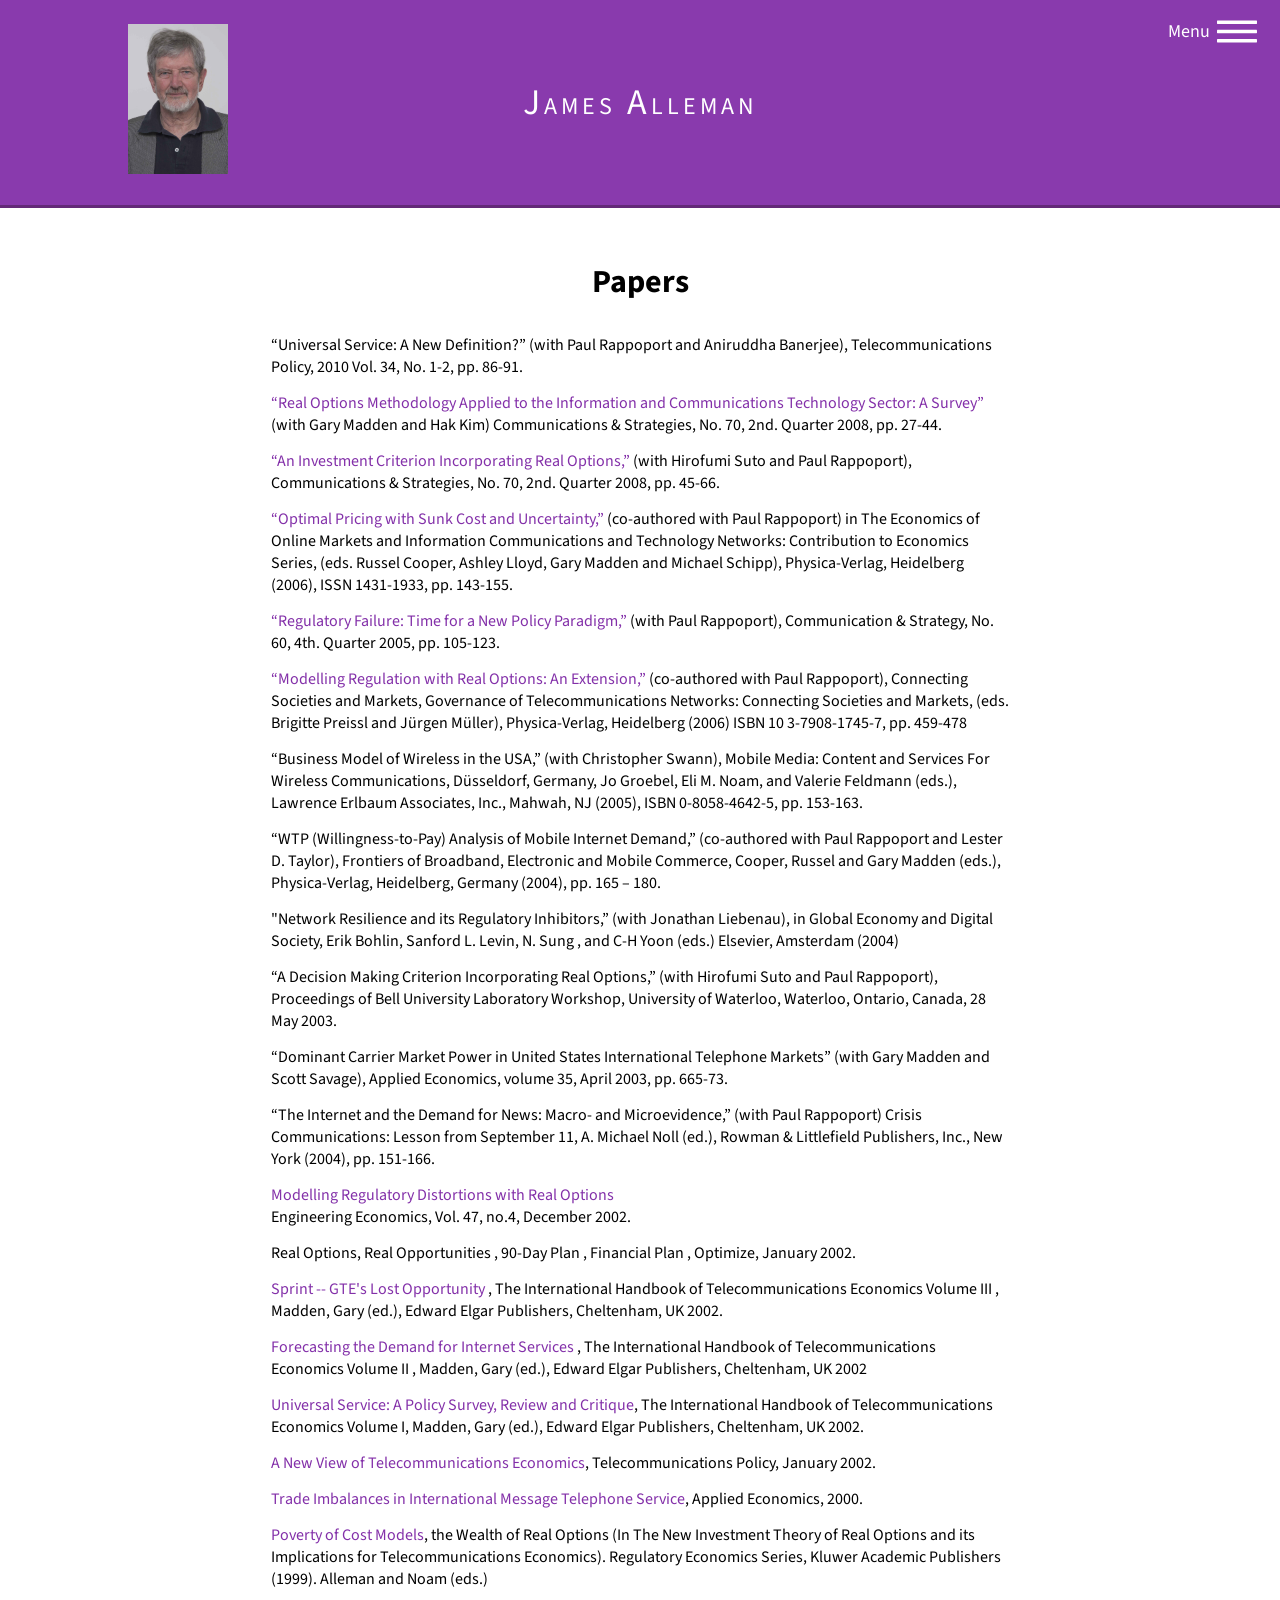
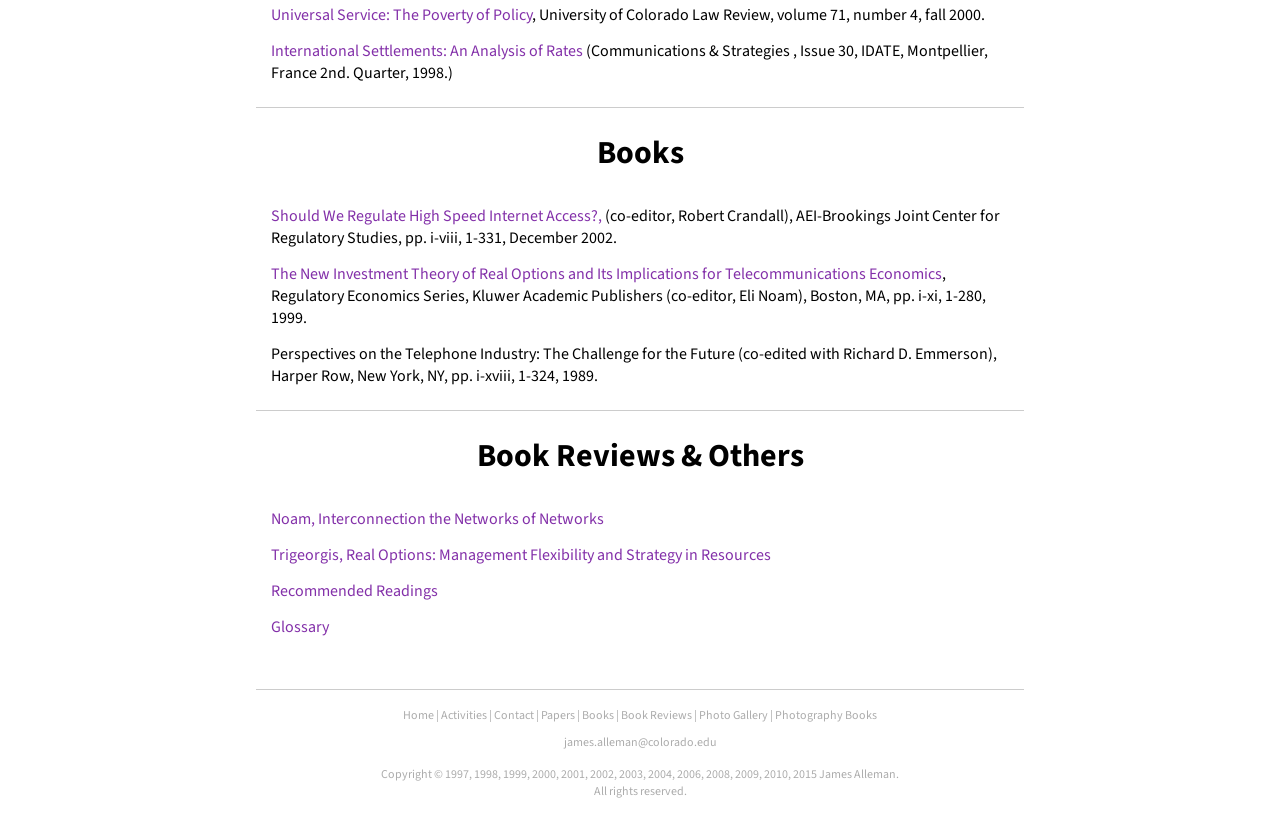
==== commit 0392e8fb: "change copyright" ====
--- a/publications.html
+++ b/publications.html
@@ -142,7 +142,7 @@
           <li><a href="http://www.blurb.com/user/JamesAlleman" target="_blank">Photography Books</a></li>
         </ul>
         <a id="footer-email" href='ma&#105;&#108;&#116;&#111;&#58;j%61m&#37;65s%2E%&#54;1lle%&#54;Da&#110;&#64;%63o%6&#67;orad&#37;6F&#37;&#50;Eed&#117;'>j&#97;mes&#46;allem&#97;n&#64;&#99;&#111;l&#111;ra&#100;o&#46;ed&#117;</a>
-        <p>Copyright © 1997, 1998, 1999, 2000, 2001, 2002, 2003, 2004, 2006, 2008, 2009 & 2010
+        <p>Copyright © 1997, 1998, 1999, 2000, 2001, 2002, 2003, 2004, 2006, 2008, 2009, 2010, 2015
         James Alleman.<br>All rights reserved.</p>
       </footer>
 
--- a/main.css
+++ b/main.css
@@ -92,7 +92,7 @@
   /*position: fixed; */
   /* left: 0; */
   color: white;
-  font-size: 32px;
+  font-size: 36px;
   letter-spacing: 4px;
   /* margin: 6px 17px 0px 23px; */
   z-index: 9999999;
